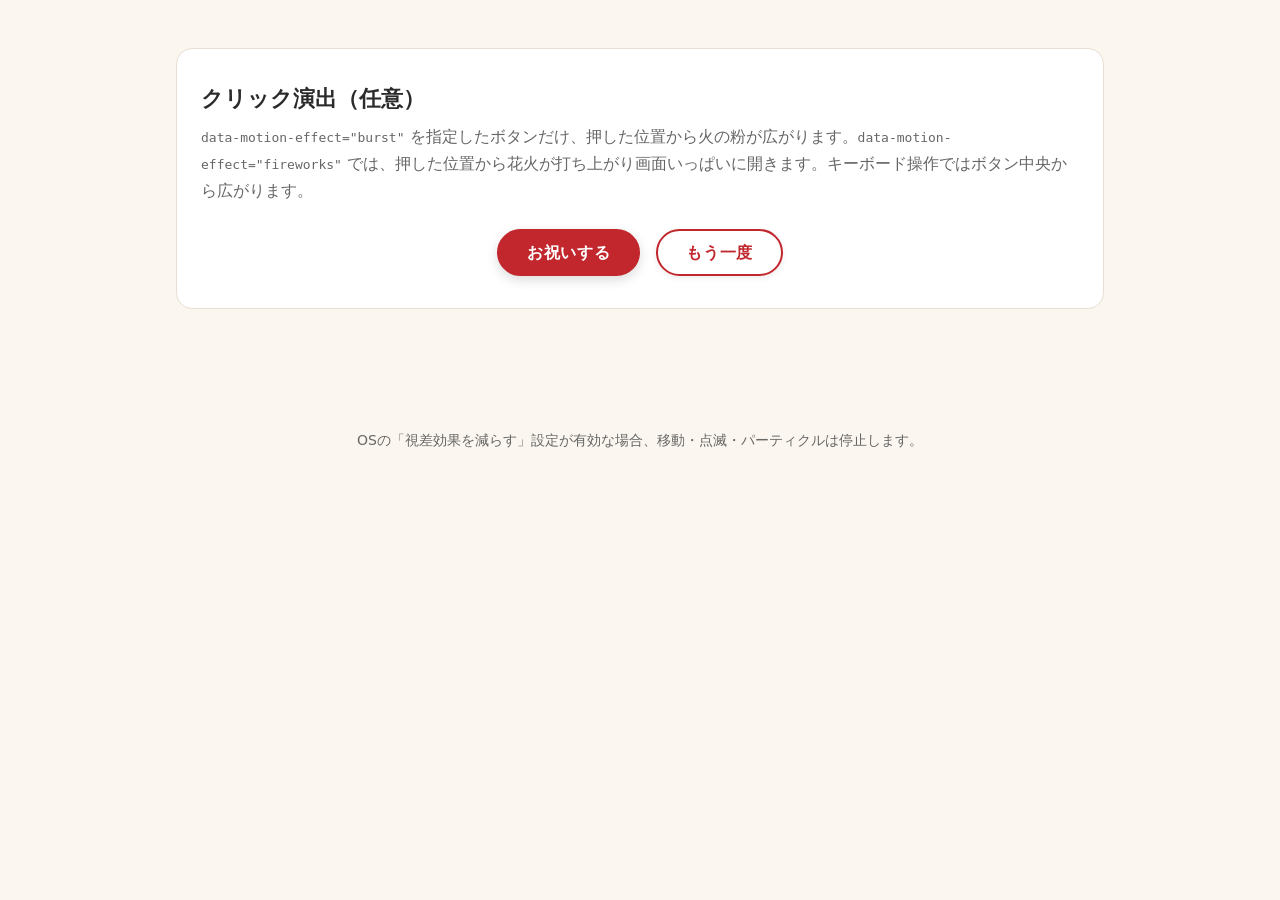
==== hp_sample01/index2.html @ 79541102 "feat: 新しいボタン操作アニメーションを追加" ====
<!doctype html>
<html lang="ja">
  <head>
    <meta charset="utf-8" />
    <meta name="viewport" content="width=device-width, initial-scale=1" />
    <title>ボタン操作アニメーション</title>
    <link rel="stylesheet" href="assets/styles/button-motion.css" />
    <!-- 登場前の非表示を JS 有効時だけ適用するため、head で同期読み込みする -->
    <script src="assets/scripts/button-motion.js"></script>
    <style>
      :root {
        --page-bg: #fbf7f0;
        --page-surface: #fff;
        --page-text: #2b2b2b;
        --page-muted: #666;
        --page-line: #e8dfd2;
      }

      *,
      *::before,
      *::after {
        box-sizing: border-box;
      }

      body {
        margin: 0;
        background: var(--page-bg);
        color: var(--page-text);
        font-family:
          system-ui,
          -apple-system,
          "Hiragino Sans",
          "Noto Sans JP",
          "Yu Gothic UI",
          sans-serif;
        line-height: 1.7;
      }

      main {
        max-width: 960px;
        margin: 0 auto;
        padding: 0 16px 96px;
      }

      .hero {
        display: grid;
        min-height: 88vh;
        place-content: center;
        text-align: center;
      }

      .hero h1 {
        margin: 0 0 0.5em;
        font-size: clamp(1.8rem, 6vw, 3rem);
        line-height: 1.3;
      }

      .hero p {
        margin: 0 auto 2.5em;
        max-width: 36em;
        color: var(--page-muted);
      }

      .actions {
        display: flex;
        flex-wrap: wrap;
        gap: 16px;
        justify-content: center;
        align-items: center;
      }

      section.panel {
        margin-top: 48px;
        padding: 32px 24px;
        background: var(--page-surface);
        border: 1px solid var(--page-line);
        border-radius: 16px;
      }

      section.panel h2 {
        margin: 0 0 0.25em;
        font-size: 1.35rem;
      }

      section.panel > p {
        margin: 0 0 1.5em;
        color: var(--page-muted);
      }

      .status {
        min-height: 1.7em;
        margin: 1em 0 0;
        text-align: center;
        font-weight: 700;
      }

      footer {
        padding: 24px 16px 48px;
        text-align: center;
        color: var(--page-muted);
        font-size: 0.875rem;
      }

      @media (max-width: 480px) {
        .actions .motion-btn {
          width: 100%;
        }
      }
    </style>
  </head>
  <body>
    <main>
      <section class="panel" id="burst" aria-labelledby="burst-title">
        <h2 id="burst-title">クリック演出（任意）</h2>
        <p>
          <code>data-motion-effect="burst"</code>
          を指定したボタンだけ、押した位置から火の粉が広がります。<code
            >data-motion-effect="fireworks"</code
          >
          では、押した位置から花火が打ち上がり画面いっぱいに開きます。キーボード操作ではボタン中央から広がります。
        </p>
        <div class="actions" data-motion-group>
          <button
            class="motion-btn motion-btn--primary"
            type="button"
            data-motion-effect="fireworks"
            data-motion-pulse="off"
          >
            お祝いする
          </button>
          <button
            class="motion-btn motion-btn--secondary"
            type="button"
            data-motion-effect="burst"
          >
            もう一度
          </button>
        </div>
      </section>
    </main>

    <footer>
      OSの「視差効果を減らす」設定が有効な場合、移動・点滅・パーティクルは停止します。
    </footer>

    <script>
      (function () {
        var button = document.getElementById("submit-demo");
        var status = document.getElementById("submit-status");

        button.addEventListener("click", async function () {
          ButtonMotion.setLoading(button, true);
          status.textContent = "送信しています…";
          try {
            await new Promise(function (resolve) {
              setTimeout(resolve, 1800);
            });
            status.textContent = "送信が完了しました。";
          } finally {
            ButtonMotion.setLoading(button, false);
          }
        });
      })();
    </script>
  </body>
</html>
---- hp_sample01/assets/styles/button-motion.css ----
/*
 * ボタン操作アニメーション機構
 * 設計書: docs/設計書20260929.md
 *
 * レイヤー: Tokens → Base → Variant → State → Motion → Accessibility
 */

/* ========== Tokens ========== */
:root {
  --motion-accent: #c1272d;
  --motion-accent-rgb: 193, 39, 45;
  --motion-on-accent: #fff;
  --motion-text: #2b2b2b;
  --motion-focus: #1f3a5c;

  /* burst 演出で使うアクセント色（2〜3色） */
  --motion-particle-1: #c1272d;
  --motion-particle-2: #f2a900;
  --motion-particle-3: #ff7a3d;

  --motion-fast: 120ms;
  --motion-normal: 300ms;
  --motion-enter: 600ms;
  --motion-stagger: 120ms;
  --motion-pulse: 2.2s;
  --motion-ease-out-back: cubic-bezier(.34, 1.56, .64, 1);

  --motion-radius: 999px;
  --motion-shadow: 0 4px 12px rgba(0, 0, 0, .14);
  --motion-shadow-hover: 0 12px 26px rgba(0, 0, 0, .22);
  --motion-shadow-weak: 0 2px 6px rgba(0, 0, 0, .08);
}

/* ========== Base ========== */
.motion-btn {
  --motion-shine: rgba(255, 255, 255, .45);

  position: relative;
  isolation: isolate;
  overflow: hidden;
  display: inline-flex;
  align-items: center;
  justify-content: center;
  gap: .5em;
  box-sizing: border-box;
  min-width: 44px;
  min-height: 44px;
  padding: .75em 1.75em;
  border: 2px solid transparent;
  border-radius: var(--motion-radius);
  font: inherit;
  font-weight: 700;
  line-height: 1.2;
  letter-spacing: .04em;
  text-align: center;
  text-decoration: none;
  cursor: pointer;
  -webkit-tap-highlight-color: transparent;
  box-shadow: var(--motion-shadow);
  transform: none;
  transition:
    transform var(--motion-normal) var(--motion-ease-out-back),
    box-shadow var(--motion-normal) ease,
    background-color var(--motion-normal) ease,
    border-color var(--motion-normal) ease,
    color var(--motion-normal) ease,
    filter var(--motion-fast) ease,
    opacity var(--motion-normal) ease;
}

/* ホバー光沢（装飾のみ。クリック判定を妨げない） */
.motion-btn::after {
  content: "";
  position: absolute;
  top: 0;
  bottom: 0;
  left: 0;
  z-index: -1;
  width: 40%;
  background: linear-gradient(100deg, transparent, var(--motion-shine), transparent);
  transform: translateX(-130%) skewX(-20deg);
  pointer-events: none;
}

/* ========== Variant ========== */
.motion-btn--primary {
  background-color: var(--motion-accent);
  border-color: var(--motion-accent);
  color: var(--motion-on-accent);
}

.motion-btn--secondary {
  --motion-shine: rgba(var(--motion-accent-rgb), .18);
  background-color: transparent;
  border-color: var(--motion-accent);
  color: var(--motion-accent);
  box-shadow: var(--motion-shadow-weak);
}

.motion-btn--quiet {
  --motion-shine: rgba(var(--motion-accent-rgb), .14);
  background-color: transparent;
  color: var(--motion-text);
  box-shadow: none;
}

/* ========== State: hover（精密ポインターのみ） ========== */
@media (hover: hover) and (pointer: fine) {
  .motion-btn:hover {
    transform: translateY(-4px) scale(1.045);
    box-shadow: var(--motion-shadow-hover);
  }

  .motion-btn--quiet:hover {
    background-color: rgba(var(--motion-accent-rgb), .08);
    box-shadow: var(--motion-shadow-weak);
  }

  .motion-btn:hover::after {
    transform: translateX(290%) skewX(-20deg);
    transition: transform var(--motion-enter) ease;
  }

  /* ホバー中は発光を止め、ホバーの影を優先する */
  .motion-btn.is-pulse-ready:hover {
    animation: none;
  }
}

/* ========== State: pressed ========== */
.motion-btn:active {
  transform: translateY(-1px) scale(.98);
  box-shadow: var(--motion-shadow);
  filter: brightness(.94);
  transition-duration: var(--motion-fast);
}

.motion-btn--quiet:active {
  box-shadow: none;
}

/* ========== State: focus ========== */
.motion-btn:focus-visible {
  outline: 2px solid var(--motion-focus);
  outline-offset: 3px;
}

/* ========== Motion: pulse（Primary、登場完了後のみ） ========== */
.motion-btn--primary.is-pulse-ready {
  animation: motion-pulse var(--motion-pulse) ease-out infinite;
}

@keyframes motion-pulse {
  0% {
    box-shadow: var(--motion-shadow), 0 0 0 0 rgba(var(--motion-accent-rgb), .55);
  }
  70%,
  100% {
    box-shadow: var(--motion-shadow), 0 0 0 12px rgba(var(--motion-accent-rgb), 0);
  }
}

/* ========== Motion: enter ========== */
/* .motion-js は JS 読み込み時のみ付与される。JS 無効時は常に表示される。 */
.motion-js [data-motion-group] > .motion-btn:not(.is-entered) {
  opacity: 0;
}

.motion-js [data-motion-group] > .motion-btn.is-entered:not(.is-enter-done) {
  animation: motion-enter var(--motion-enter) var(--motion-ease-out-back) backwards;
  animation-delay: calc(var(--motion-index, 0) * var(--motion-stagger));
}

@keyframes motion-enter {
  0% {
    opacity: 0;
    transform: scale(.6) translateY(10px);
  }
  65% {
    opacity: 1;
    transform: scale(1.06) translateY(0);
  }
  100% {
    opacity: 1;
    transform: scale(1) translateY(0);
  }
}

/* ========== State: disabled ========== */
.motion-btn:disabled,
.motion-btn[aria-disabled="true"] {
  opacity: .5;
  cursor: not-allowed;
  box-shadow: none;
  transform: none;
  filter: none;
  animation: none;
}

.motion-btn:disabled::after,
.motion-btn[aria-disabled="true"]::after {
  display: none;
}

/* ========== State: loading ========== */
.motion-btn.is-loading {
  opacity: .85;
  cursor: progress;
  animation: none;
}

.motion-btn.is-loading::before {
  content: "";
  flex: none;
  box-sizing: border-box;
  width: 1em;
  height: 1em;
  border: 2px solid currentColor;
  border-right-color: transparent;
  border-radius: 50%;
  animation: motion-spin .8s linear infinite;
}

@keyframes motion-spin {
  to {
    transform: rotate(360deg);
  }
}

/* ========== Motion: burst particle ========== */
.motion-particle {
  position: fixed;
  top: 0;
  left: 0;
  z-index: 9999;
  width: var(--size, 5px);
  height: var(--size, 5px);
  border-radius: 50%;
  background: var(--color, var(--motion-accent));
  pointer-events: none;
  will-change: transform, opacity;
  transform: translate(var(--x), var(--y)) translate(-50%, -50%);
  animation: motion-particle var(--duration, 600ms) cubic-bezier(.2, .7, .3, 1) forwards;
}

@keyframes motion-particle {
  0% {
    opacity: 1;
    transform: translate(var(--x), var(--y)) translate(-50%, -50%) scale(1);
  }
  100% {
    opacity: 0;
    transform:
      translate(calc(var(--x) + var(--dx)), calc(var(--y) + var(--dy)))
      translate(-50%, -50%)
      scale(.3);
  }
}

/* ========== Motion: fireworks ========== */
.motion-fireworks {
  position: fixed;
  top: 0;
  left: 0;
  z-index: 9999;
  width: 100vw;
  height: 100vh;
  pointer-events: none;
}

/* ========== Accessibility: reduced motion ========== */
@media (prefers-reduced-motion: reduce) {
  .motion-btn,
  .motion-btn::before,
  .motion-btn::after,
  .motion-particle {
    animation: none !important;
    transition-duration: .01ms !important;
  }

  /* 移動・拡大は止め、色・影・フォーカスリングで状態差を維持する */
  .motion-btn {
    transform: none !important;
  }

  .motion-btn::after,
  .motion-particle,
  .motion-fireworks {
    display: none;
  }

  .motion-js [data-motion-group] > .motion-btn:not(.is-entered) {
    opacity: 1;
    transform: none;
  }
}

/* ========== Accessibility: forced colors ========== */
@media (forced-colors: active) {
  .motion-btn {
    border-color: ButtonText;
  }

  .motion-btn::after,
  .motion-particle,
  .motion-fireworks {
    display: none;
  }

  .motion-btn:focus-visible {
    outline-color: Highlight;
  }

  .motion-btn:disabled,
  .motion-btn[aria-disabled="true"] {
    opacity: 1;
    color: GrayText;
    border-color: GrayText;
  }
}
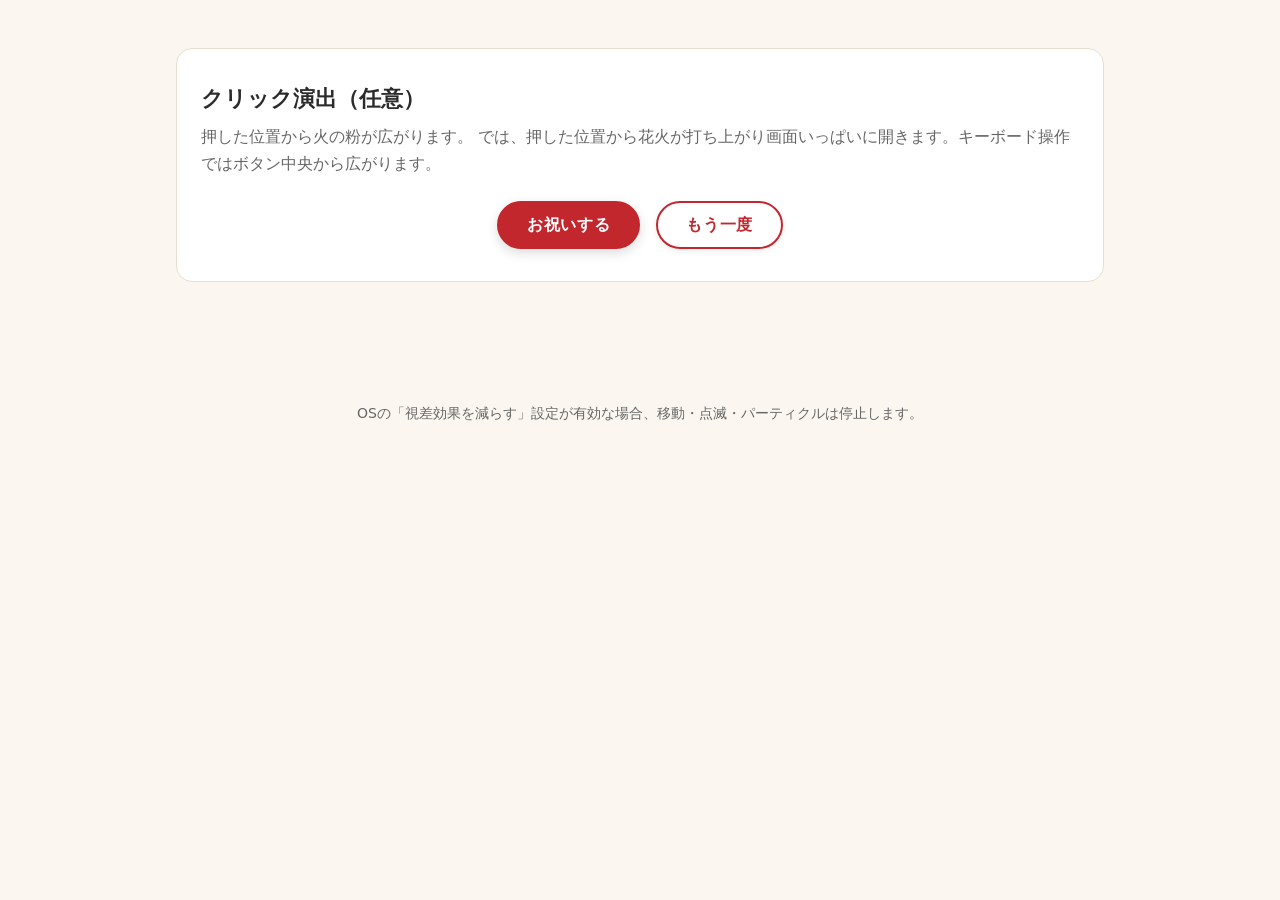
==== commit ab253d7d: "fix: 説明文を簡潔に修正" ====
--- a/hp_sample01/index2.html
+++ b/hp_sample01/index2.html
@@ -113,10 +113,7 @@
       <section class="panel" id="burst" aria-labelledby="burst-title">
         <h2 id="burst-title">クリック演出（任意）</h2>
         <p>
-          <code>data-motion-effect="burst"</code>
-          を指定したボタンだけ、押した位置から火の粉が広がります。<code
-            >data-motion-effect="fireworks"</code
-          >
+          押した位置から火の粉が広がります。
           では、押した位置から花火が打ち上がり画面いっぱいに開きます。キーボード操作ではボタン中央から広がります。
         </p>
         <div class="actions" data-motion-group>
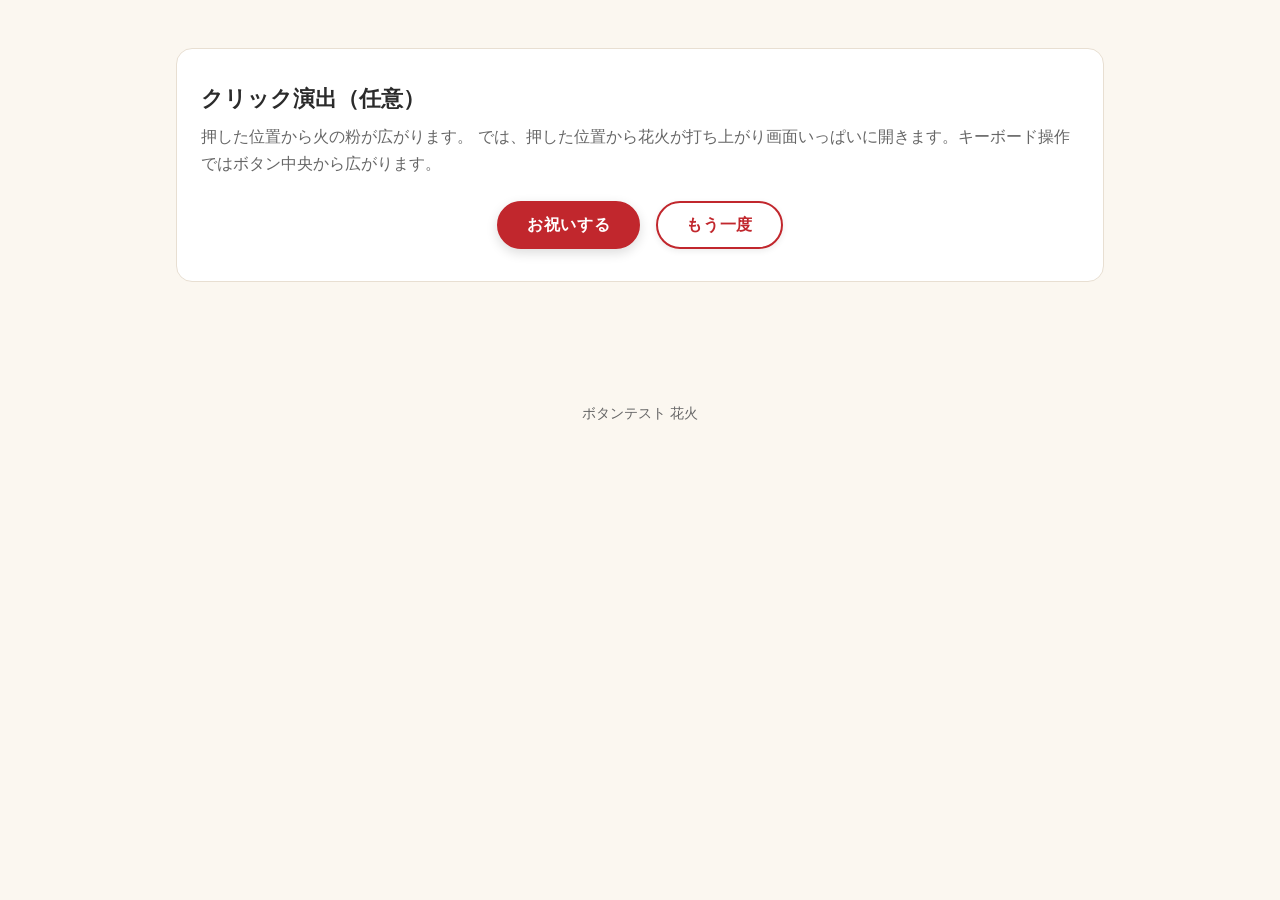
==== commit 48f62166: "fix: フッターの説明文を簡潔に修正" ====
--- a/hp_sample01/index2.html
+++ b/hp_sample01/index2.html
@@ -136,9 +136,7 @@
       </section>
     </main>
 
-    <footer>
-      OSの「視差効果を減らす」設定が有効な場合、移動・点滅・パーティクルは停止します。
-    </footer>
+    <footer>ボタンテスト 花火</footer>
 
     <script>
       (function () {
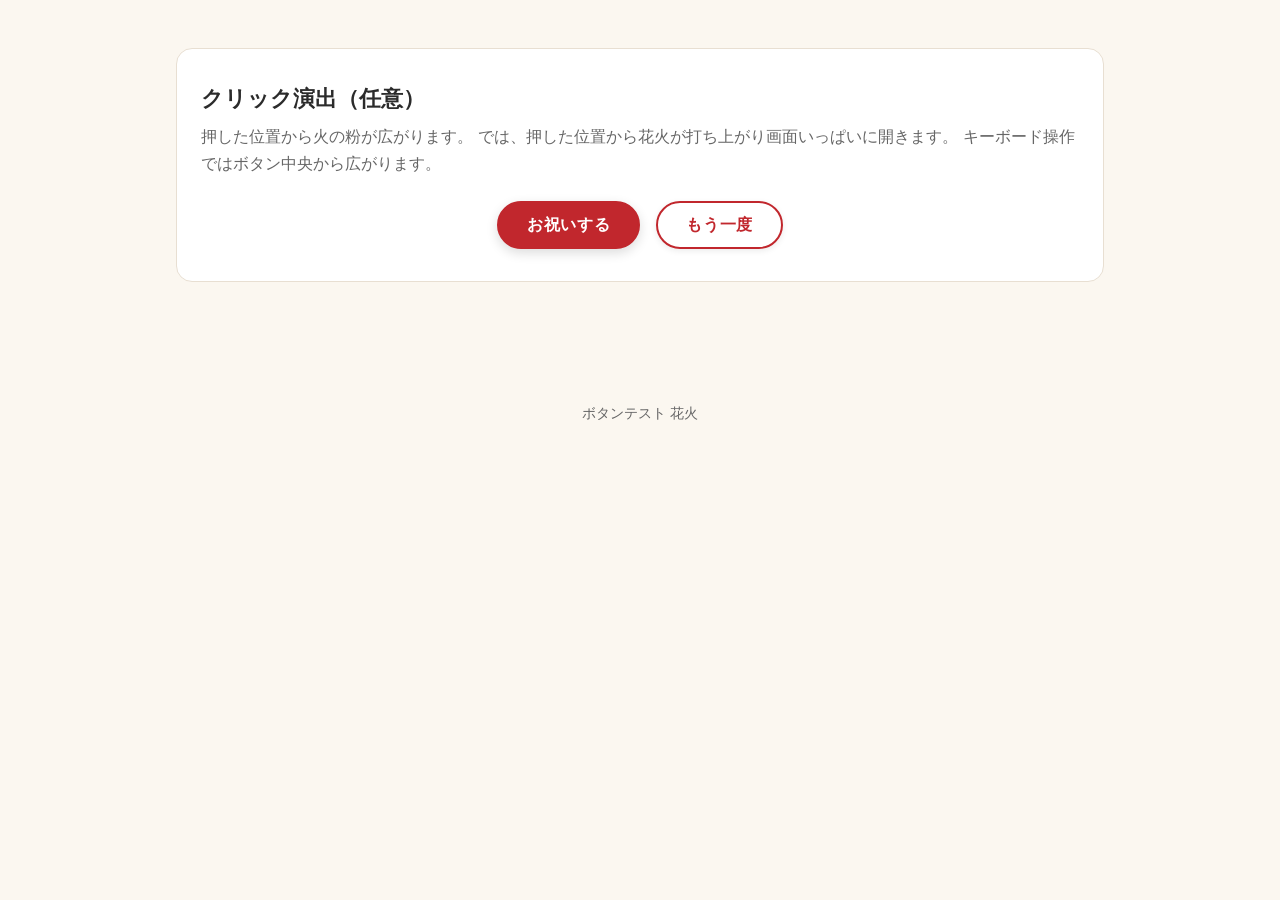
==== commit 6c42b368: "fix: 説明文を分割して可読性を向上" ====
--- a/hp_sample01/index2.html
+++ b/hp_sample01/index2.html
@@ -114,7 +114,8 @@
         <h2 id="burst-title">クリック演出（任意）</h2>
         <p>
           押した位置から火の粉が広がります。
-          では、押した位置から花火が打ち上がり画面いっぱいに開きます。キーボード操作ではボタン中央から広がります。
+          では、押した位置から花火が打ち上がり画面いっぱいに開きます。
+          キーボード操作ではボタン中央から広がります。
         </p>
         <div class="actions" data-motion-group>
           <button
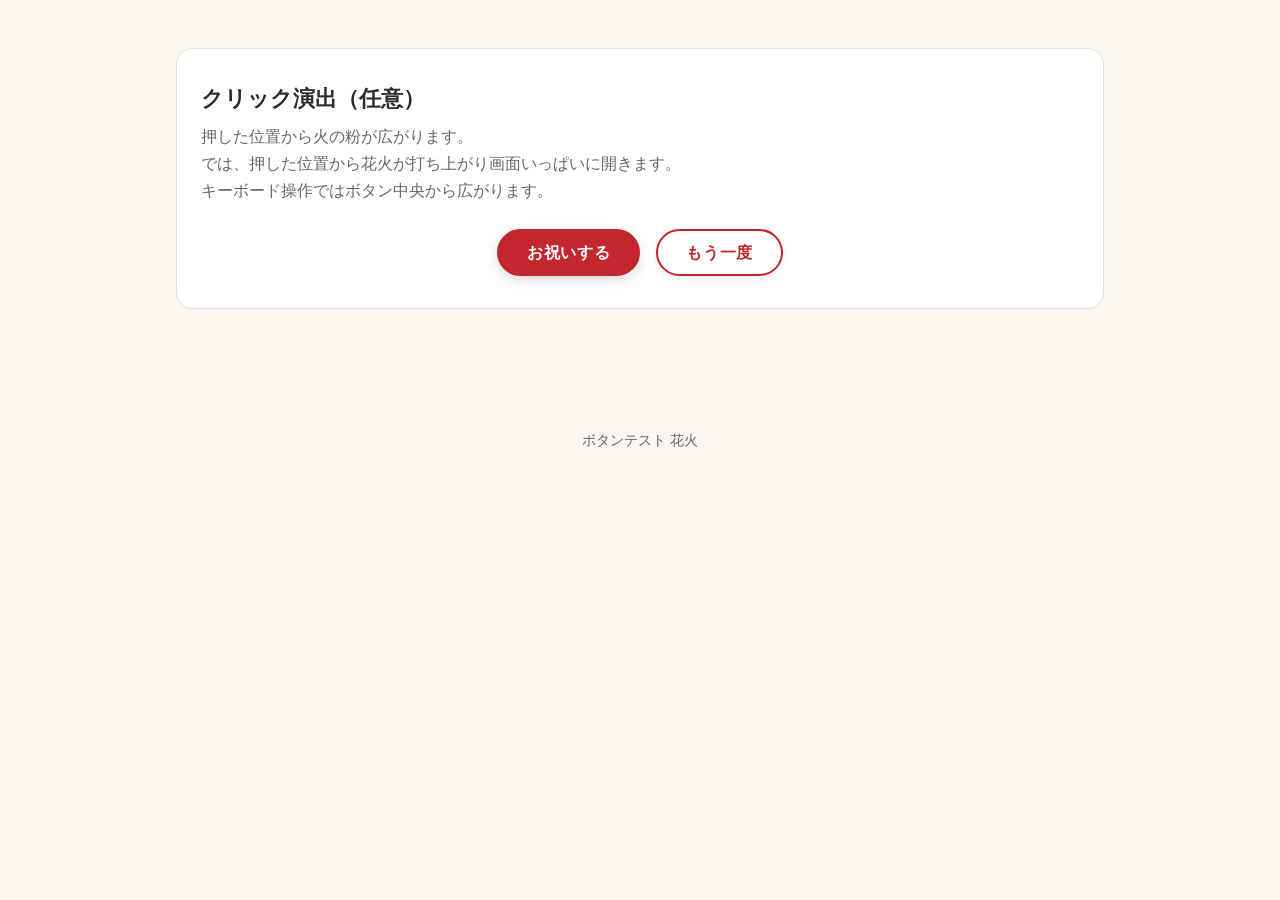
==== commit 47750ae7: "fix: 説明文に改行を追加して可読性を向上" ====
--- a/hp_sample01/index2.html
+++ b/hp_sample01/index2.html
@@ -113,8 +113,8 @@
       <section class="panel" id="burst" aria-labelledby="burst-title">
         <h2 id="burst-title">クリック演出（任意）</h2>
         <p>
-          押した位置から火の粉が広がります。
-          では、押した位置から花火が打ち上がり画面いっぱいに開きます。
+          押した位置から火の粉が広がります。<br />
+          では、押した位置から花火が打ち上がり画面いっぱいに開きます。<br />
           キーボード操作ではボタン中央から広がります。
         </p>
         <div class="actions" data-motion-group>
